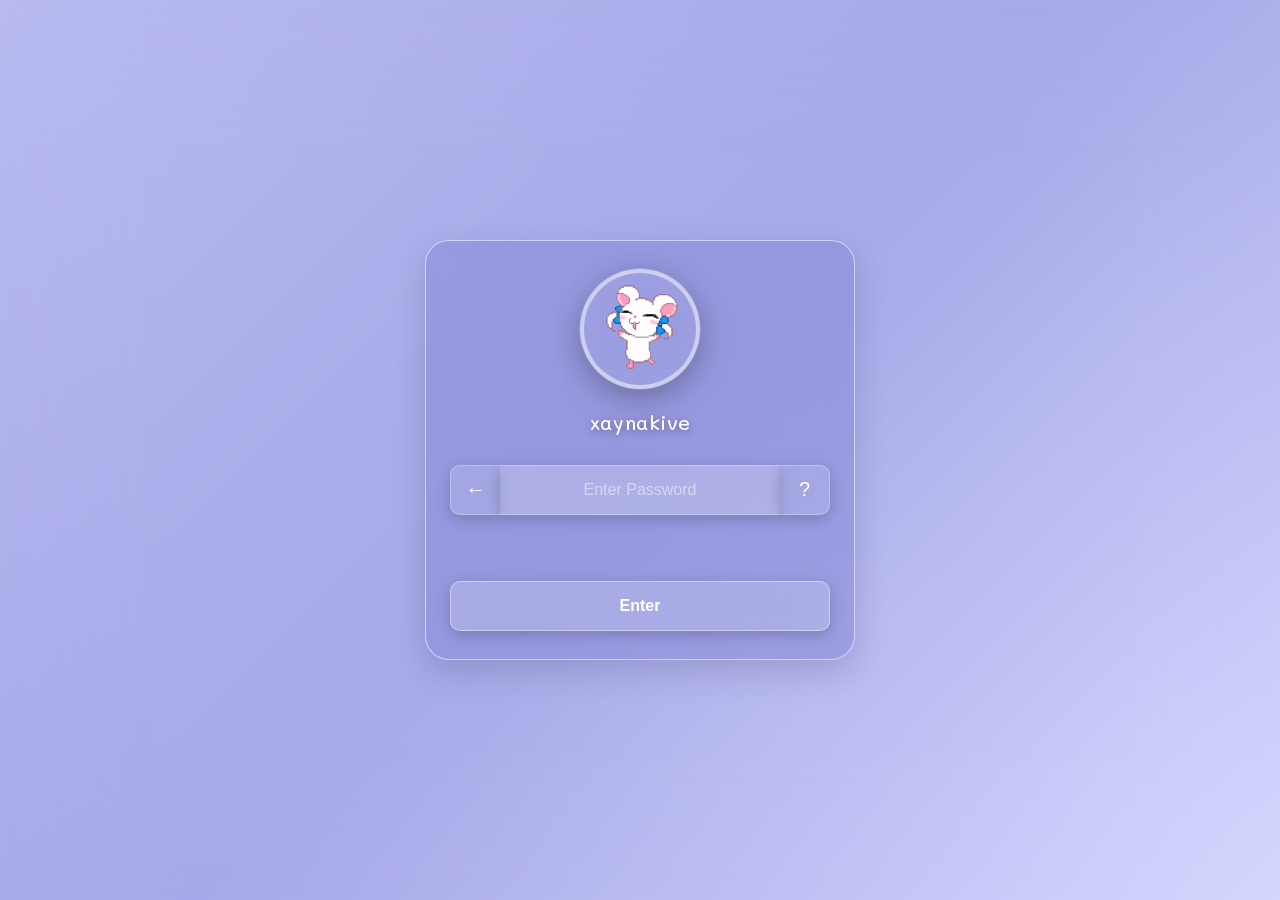
==== login/index.html @ b687f59f "ShimmerOS initial" ====
<!DOCTYPE html>
<html lang="en">
<head>
  <meta charset="UTF-8">
  <meta name="viewport" content="width=device-width, initial-scale=1.0">
  <title>Login - ShimmerOS</title>
  <link rel="stylesheet" href="../assets/css/themes.css">
  <link rel="stylesheet" href="../assets/css/login.css">
  <link rel="stylesheet" href="../../assets/css/base.css">
  <script>
    // Load saved theme
    const savedTheme = localStorage.getItem('ShimmerOS_theme') || 'lavender-light';
    document.documentElement.setAttribute('data-theme', savedTheme);
  </script>
</head>
<body class="login">

  <!-- Background -->
  <div class="login-bg"></div>

  <!-- Login box -->
  <div class="login-box">
    <img src="../assets/imgs/userdata/hamster.gif" class="pfp" alt="User">
    
    <div class="username">xaynakive</div>
    
    <div class="password-container">
      <button class="back-btn" onclick="window.location.href='../index.html'">
        <span>←</span>
      </button>
      
      <input 
        type="password" 
        id="password" 
        class="password-input" 
        placeholder="Enter Password"
        autocomplete="off"
      >
      
      <button class="hint-btn">
        <span>? </span>
      </button>
    </div>
    <p class="login-status" id="loginStatus" role="status" aria-live="polite"></p>
    <button class="enter-btn" onclick="checkLogin()">Enter</button>
  </div>

  <script src="../assets/js/login.js"></script>
</body>
</html>
---- assets/css/themes.css ----
/* ========================================
   ShimmerOS COMPLETE THEME SYSTEM
   ======================================== */

/* ========================================
   💜 LAVENDER - LIGHT
   ======================================== */
:root,
[data-theme="lavender-light"] {
    --color-primary: #8b8fd9;
    --color-primary-light: #a7aaf0;
    --color-primary-lighter: #c6c9ff;
    --color-primary-dark: #5b5fae;

    --bg-gradient-start: #b8baf1;
    --bg-gradient-mid: #a6a8e8;
    --bg-gradient-end: #d6d8ff;

    --widget-bg:  rgba(139, 143, 217, 0.78);
    --widget-bg-hover: rgba(139, 143, 217, 0.9);
    --widget-glass:   rgba(255, 255, 255, 0.18);
    --widget-border:  rgba(255, 255, 255, 0.55);

    --text-primary:  rgba(255, 255, 255, 0.96);
    --text-secondary:  rgba(255, 255, 255, 0.88);
    --text-muted: rgba(255, 255, 255, 0.72);

    --text-dark: rgba(40, 40, 70, 0.9);
    --text-dark-muted:   rgba(40, 40, 70, 0.65);

    --accent-highlight:  rgba(255, 255, 255, 0.95);
    --accent-shadow:  rgba(40, 40, 70, 0.18);

    --menubar-bg: rgba(214, 216, 255, 0.8);
    --menubar-text: #5b5fae;

    --weather-bg:   rgba(166, 168, 232, 0.75);
    --calendar-bg:  rgba(139, 143, 217, 0.85);
    --dock-bg: rgba(245, 245, 255, 0.75);

    --shadow-sm: 0 2px 10px rgba(40, 40, 70, 0.08);
    --shadow-md: 0 6px 20px rgba(40, 40, 70, 0.12);
    --shadow-lg: 0 12px 32px rgba(40, 40, 70, 0.18);

    --transition-fast:  0.18s ease;
    --transition-normal: 0.32s ease;
    
    /* Theme photos */
    --polaroid-1: url('../imgs/userdata/themes/lavender/p1.jpeg');
    --polaroid-2: url('../imgs/userdata/themes/lavender/p2.jpeg');
    --square-photo: url('../imgs/userdata/themes/lavender/sq.jpeg');
    --top-decor:  url('../imgs/userdata/themes/lavender/top.png');
    --bottom-decor: url('../imgs/userdata/themes/lavender/bottom.png');
    
    /* App icons */
    --icon-cats-perspective: url('../imgs/userdata/themes/lavender/lavender_vinyl.png');
    --icon-calculator: url('../imgs/userdata/themes/lavender/lavender_vinyl.png');
    --icon-echoura: url('../imgs/userdata/themes/lavender/lavender_vinyl.png');
    --icon-mailbox: url('../imgs/userdata/themes/lavender/lavender_vinyl.png');
    --icon-random: url('../imgs/userdata/themes/lavender/lavender_vinyl.png');
    --icon-breeze: url('../imgs/userdata/themes/lavender/lavender_vinyl.png');
    --icon-memoir: url('../imgs/userdata/themes/lavender/lavender_vinyl.png');
    --icon-scrapbook: url('../imgs/userdata/themes/lavender/lavender_vinyl.png');
    --icon-lemonure: url('../imgs/userdata/themes/lavender/lavender_vinyl.png');
    --icon-home: url('../imgs/userdata/themes/lavender/lavender_home.png');
}

/* ========================================
   💜 LAVENDER - DARK
   ======================================== */
[data-theme="lavender-dark"] {
    --color-primary: #a7aaf0;
    --color-primary-light: #b8baf1;
    --color-primary-lighter: #d6d8ff;
    --color-primary-dark: #8b8fd9;

    --bg-gradient-start: #000000;
    --bg-gradient-mid: #0a0a1a;
    --bg-gradient-end: #14142e;

    --widget-bg:   rgba(139, 143, 217, 0.15);
    --widget-bg-hover: rgba(139, 143, 217, 0.25);
    --widget-glass:   rgba(255, 255, 255, 0.05);
    --widget-border:   rgba(167, 170, 240, 0.3);

    --text-primary:   rgba(255, 255, 255, 0.95);
    --text-secondary:  rgba(255, 255, 255, 0.8);
    --text-muted: rgba(255, 255, 255, 0.5);

    --text-dark: #a7aaf0;
    --text-dark-muted: #8b8fd9;

    --accent-highlight: #d6d8ff;
    --accent-shadow: rgba(0, 0, 0, 0.5);

    --menubar-bg: rgba(10, 10, 26, 0.95);
    --menubar-text: #b8baf1;

    --weather-bg: rgba(139, 143, 217, 0.2);
    --calendar-bg:   rgba(139, 143, 217, 0.2);
    --dock-bg: rgba(10, 10, 26, 0.9);

    --shadow-sm: 0 2px 10px rgba(0, 0, 0, 0.3);
    --shadow-md: 0 6px 20px rgba(0, 0, 0, 0.4);
    --shadow-lg: 0 12px 32px rgba(0, 0, 0, 0.6);

    --transition-fast:   0.18s ease;
    --transition-normal: 0.32s ease;
    
    --polaroid-1: url('../imgs/userdata/themes/lavender/p1.jpeg');
    --polaroid-2: url('../imgs/userdata/themes/lavender/p2.jpeg');
    --square-photo: url('../imgs/userdata/themes/lavender/sq.jpeg');
    --top-decor: url('../imgs/userdata/themes/lavender/top.png');
    --bottom-decor: url('../imgs/userdata/themes/lavender/bottom.png');
    
    --icon-cats-perspective: url('../imgs/userdata/themes/lavender/lavender_vinyl.png');
    --icon-calculator: url('../imgs/userdata/themes/lavender/lavender_vinyl.png');
    --icon-echoura: url('../imgs/userdata/themes/lavender/lavender_vinyl.png');
    --icon-mailbox: url('../imgs/userdata/themes/lavender/lavender_vinyl.png');
    --icon-random:  url('../imgs/userdata/themes/lavender/lavender_vinyl.png');
    --icon-breeze: url('../imgs/userdata/themes/lavender/lavender_vinyl.png');
    --icon-memoir: url('../imgs/userdata/themes/lavender/lavender_vinyl.png');
    --icon-scrapbook: url('../imgs/userdata/themes/lavender/lavender_vinyl.png');
    --icon-lemonure:  url('../imgs/userdata/themes/lavender/lavender_vinyl.png');
    --icon-home: url('../imgs/userdata/themes/lavender/lavender_home.png');
}

/* ========================================
   🌸 ROSE - LIGHT
   ======================================== */
[data-theme="rose-light"] {
    --color-primary:   #e63946;
    --color-primary-light: #f27186;
    --color-primary-lighter: #ffb3ba;
    --color-primary-dark: #c81d2e;

    --bg-gradient-start: #ffc1cc;
    --bg-gradient-mid: #ffb3ba;
    --bg-gradient-end: #ffe0e5;

    --widget-bg:   rgba(230, 57, 70, 0.75);
    --widget-bg-hover: rgba(230, 57, 70, 0.9);
    --widget-glass:   rgba(255, 255, 255, 0.2);
    --widget-border:   rgba(255, 255, 255, 0.6);

    --text-primary:  rgba(255, 255, 255, 0.98);
    --text-secondary:   rgba(255, 255, 255, 0.9);
    --text-muted:  rgba(255, 255, 255, 0.75);

    --text-dark: rgba(120, 20, 30, 0.95);
    --text-dark-muted:  rgba(120, 20, 30, 0.7);

    --accent-highlight:   rgba(255, 255, 255, 1);
    --accent-shadow:   rgba(120, 20, 30, 0.2);

    --menubar-bg: rgba(255, 224, 229, 0.85);
    --menubar-text: #c81d2e;

    --weather-bg: rgba(242, 113, 134, 0.75);
    --calendar-bg:   rgba(230, 57, 70, 0.8);
    --dock-bg: rgba(255, 240, 245, 0.8);

    --shadow-sm: 0 2px 10px rgba(120, 20, 30, 0.1);
    --shadow-md: 0 6px 20px rgba(120, 20, 30, 0.15);
    --shadow-lg: 0 12px 32px rgba(120, 20, 30, 0.2);

    --transition-fast:  0.18s ease;
    --transition-normal: 0.32s ease;
    
    --polaroid-1: url('../imgs/userdata/themes/rose/p1.jpg');
    --polaroid-2: url('../imgs/userdata/themes/rose/p2.jpg');
    --square-photo: url('../imgs/userdata/themes/rose/sq.jpg');
    --top-decor: url('../imgs/userdata/themes/rose/top.png');
    --bottom-decor: url('../imgs/userdata/themes/rose/bottom.png');
    
    --icon-cats-perspective: url('../imgs/userdata/themes/rose/rose_vinyl.png');
    --icon-calculator: url('../imgs/userdata/themes/rose/rose_vinyl.png');
    --icon-echoura: url('../imgs/userdata/themes/rose/rose_vinyl.png');
    --icon-mailbox: url('../imgs/userdata/themes/rose/rose_vinyl.png');
    --icon-random: url('../imgs/userdata/themes/rose/rose_vinyl.png');
    --icon-breeze: url('../imgs/userdata/themes/rose/rose_vinyl.png');
    --icon-memoir: url('../imgs/userdata/themes/rose/rose_vinyl.png');
    --icon-scrapbook: url('../imgs/userdata/themes/rose/rose_vinyl.png');
    --icon-lemonure: url('../imgs/userdata/themes/rose/rose_vinyl.png');
    --icon-home: url('../imgs/userdata/themes/rose/rose_home.png');
}

/* ========================================
   🌸 ROSE - DARK
   ======================================== */
[data-theme="rose-dark"] {
    --color-primary:  #f27186;
    --color-primary-light: #ffb3ba;
    --color-primary-lighter: #ffc1cc;
    --color-primary-dark: #e63946;

    --bg-gradient-start: #000000;
    --bg-gradient-mid: #1a0508;
    --bg-gradient-end: #2d0a10;

    --widget-bg:   rgba(230, 57, 70, 0.15);
    --widget-bg-hover: rgba(230, 57, 70, 0.25);
    --widget-glass:  rgba(255, 255, 255, 0.05);
    --widget-border:  rgba(242, 113, 134, 0.3);

    --text-primary:  rgba(255, 255, 255, 0.95);
    --text-secondary:   rgba(255, 255, 255, 0.8);
    --text-muted: rgba(255, 255, 255, 0.5);

    --text-dark: #f27186;
    --text-dark-muted: #e63946;

    --accent-highlight:  #ffb3ba;
    --accent-shadow: rgba(0, 0, 0, 0.5);

    --menubar-bg: rgba(26, 5, 8, 0.95);
    --menubar-text: #ffb3ba;

    --weather-bg: rgba(230, 57, 70, 0.2);
    --calendar-bg:  rgba(230, 57, 70, 0.2);
    --dock-bg: rgba(26, 5, 8, 0.9);

    --shadow-sm: 0 2px 10px rgba(0, 0, 0, 0.3);
    --shadow-md: 0 6px 20px rgba(0, 0, 0, 0.4);
    --shadow-lg: 0 12px 32px rgba(0, 0, 0, 0.6);

    --transition-fast: 0.18s ease;
    --transition-normal:   0.32s ease;
    
    --polaroid-1: url('../imgs/userdata/themes/rose/p1.jpg');
    --polaroid-2: url('../imgs/userdata/themes/rose/p2.jpg');
    --square-photo: url('../imgs/userdata/themes/rose/sq.jpg');
    --top-decor: url('../imgs/userdata/themes/rose/top.png');
    --bottom-decor: url('../imgs/userdata/themes/rose/bottom.png');
    
    --icon-cats-perspective: url('../imgs/userdata/themes/rose/rose_vinyl.png');
    --icon-calculator: url('../imgs/userdata/themes/rose/rose_vinyl.png');
    --icon-echoura:  url('../imgs/userdata/themes/rose/rose_vinyl.png');
    --icon-mailbox: url('../imgs/userdata/themes/rose/rose_vinyl.png');
    --icon-random: url('../imgs/userdata/themes/rose/rose_vinyl.png');
    --icon-breeze: url('../imgs/userdata/themes/rose/rose_vinyl.png');
    --icon-memoir: url('../imgs/userdata/themes/rose/rose_vinyl.png');
    --icon-scrapbook: url('../imgs/userdata/themes/rose/rose_vinyl.png');
    --icon-lemonure: url('../imgs/userdata/themes/rose/rose_vinyl.png');
    --icon-home: url('../imgs/userdata/themes/rose/rose_home.png');
}

/* ========================================
   💗 BLUSH - LIGHT
   ======================================== */
[data-theme="blush-light"] {
    --color-primary:  #ffc0cb;
    --color-primary-light: #ffd6dd;
    --color-primary-lighter: #ffe6ec;
    --color-primary-dark: #ffaabb;

    --bg-gradient-start: #fff0f3;
    --bg-gradient-mid: #ffe6ec;
    --bg-gradient-end: #fff5f7;

    --widget-bg:  rgba(255, 192, 203, 0.75);
    --widget-bg-hover: rgba(255, 192, 203, 0.9);
    --widget-glass:   rgba(255, 255, 255, 0.3);
    --widget-border:   rgba(255, 255, 255, 0.7);

    --text-primary:   rgba(255, 255, 255, 0.98);
    --text-secondary:   rgba(255, 255, 255, 0.9);
    --text-muted:  rgba(255, 255, 255, 0.75);

    --text-dark: rgba(150, 80, 100, 0.95);
    --text-dark-muted:   rgba(150, 80, 100, 0.7);

    --accent-highlight: rgba(255, 255, 255, 1);
    --accent-shadow: rgba(150, 80, 100, 0.15);

    --menubar-bg: rgba(255, 245, 247, 0.9);
    --menubar-text: #ffaabb;

    --weather-bg: rgba(255, 214, 221, 0.75);
    --calendar-bg:  rgba(255, 192, 203, 0.8);
    --dock-bg: rgba(255, 250, 252, 0.85);

    --shadow-sm: 0 2px 10px rgba(150, 80, 100, 0.08);
    --shadow-md: 0 6px 20px rgba(150, 80, 100, 0.12);
    --shadow-lg: 0 12px 32px rgba(150, 80, 100, 0.18);

    --transition-fast:   0.18s ease;
    --transition-normal: 0.32s ease;
    
    --polaroid-1: url('../imgs/userdata/themes/blush/p1.jpg');
    --polaroid-2: url('../imgs/userdata/themes/blush/p2.jpg');
    --square-photo: url('../imgs/userdata/themes/blush/sq.jpg');
    --top-decor: url('../imgs/userdata/themes/blush/top.png');
    --bottom-decor:  url('../imgs/userdata/themes/blush/bottom.png');
    
    --icon-cats-perspective: url('../imgs/userdata/themes/blush/blush_vinyl.png');
    --icon-calculator: url('../imgs/userdata/themes/blush/blush_vinyl.png');
    --icon-echoura: url('../imgs/userdata/themes/blush/blush_vinyl.png');
    --icon-mailbox: url('../imgs/userdata/themes/blush/blush_vinyl.png');
    --icon-random: url('../imgs/userdata/themes/blush/blush_vinyl.png');
    --icon-breeze: url('../imgs/userdata/themes/blush/blush_vinyl.png');
    --icon-memoir: url('../imgs/userdata/themes/blush/blush_vinyl.png');
    --icon-scrapbook: url('../imgs/userdata/themes/blush/blush_vinyl.png');
    --icon-lemonure: url('../imgs/userdata/themes/blush/blush_vinyl.png');
    --icon-home: url('../imgs/userdata/themes/blush/blush_home.png');
}

/* ========================================
   💗 BLUSH - DARK
   ======================================== */
[data-theme="blush-dark"] {
    --color-primary: #ffd6dd;
    --color-primary-light:   #ffe6ec;
    --color-primary-lighter: #fff5f7;
    --color-primary-dark: #ffc0cb;

    --bg-gradient-start: #000000;
    --bg-gradient-mid: #1a0a0d;
    --bg-gradient-end: #2d1419;

    --widget-bg:   rgba(255, 192, 203, 0.15);
    --widget-bg-hover: rgba(255, 192, 203, 0.25);
    --widget-glass:   rgba(255, 255, 255, 0.05);
    --widget-border:   rgba(255, 214, 221, 0.3);

    --text-primary:   rgba(255, 255, 255, 0.95);
    --text-secondary:   rgba(255, 255, 255, 0.8);
    --text-muted: rgba(255, 255, 255, 0.5);

    --text-dark: #ffd6dd;
    --text-dark-muted: #ffc0cb;

    --accent-highlight: #ffe6ec;
    --accent-shadow: rgba(0, 0, 0, 0.5);

    --menubar-bg: rgba(26, 10, 13, 0.95);
    --menubar-text: #ffe6ec;

    --weather-bg: rgba(255, 192, 203, 0.2);
    --calendar-bg:   rgba(255, 192, 203, 0.2);
    --dock-bg: rgba(26, 10, 13, 0.9);

    --shadow-sm: 0 2px 10px rgba(0, 0, 0, 0.3);
    --shadow-md: 0 6px 20px rgba(0, 0, 0, 0.4);
    --shadow-lg: 0 12px 32px rgba(0, 0, 0, 0.6);

    --transition-fast:  0.18s ease;
    --transition-normal: 0.32s ease;
    
    --polaroid-1: url('../imgs/userdata/themes/blush/p1.jpg');
    --polaroid-2: url('../imgs/userdata/themes/blush/p2.jpg');
    --square-photo: url('../imgs/userdata/themes/blush/sq.jpg');
    --top-decor: url('../imgs/userdata/themes/blush/top.png');
    --bottom-decor:  url('../imgs/userdata/themes/blush/bottom.png');
    
    --icon-cats-perspective: url('../imgs/userdata/themes/blush/blush_vinyl.png');
    --icon-calculator: url('../imgs/userdata/themes/blush/blush_vinyl.png');
    --icon-echoura: url('../imgs/userdata/themes/blush/blush_vinyl.png');
    --icon-mailbox: url('../imgs/userdata/themes/blush/blush_vinyl.png');
    --icon-random: url('../imgs/userdata/themes/blush/blush_vinyl.png');
    --icon-breeze: url('../imgs/userdata/themes/blush/blush_vinyl.png');
    --icon-memoir: url('../imgs/userdata/themes/blush/blush_vinyl.png');
    --icon-scrapbook: url('../imgs/userdata/themes/blush/blush_vinyl.png');
    --icon-lemonure: url('../imgs/userdata/themes/blush/blush_vinyl.png');
    --icon-home: url('../imgs/userdata/themes/blush/blush_home.png');
}

/* ========================================
   🦪 PEARL - LIGHT
   ======================================== */
[data-theme="pearl-light"] {
    --color-primary: #f8f8ff;
    --color-primary-light: #ffffff;
    --color-primary-lighter: #fafafa;
    --color-primary-dark: #e8e8f5;

    --bg-gradient-start: #ffffff;
    --bg-gradient-mid: #f8f8ff;
    --bg-gradient-end: #fafaff;

    --widget-bg:   rgba(255, 255, 255, 0.6);
    --widget-bg-hover: rgba(255, 255, 255, 0.8);
    --widget-glass:   rgba(255, 255, 255, 0.4);
    --widget-border:   rgba(200, 200, 232, 0.5);

    --text-primary:   rgba(80, 80, 120, 0.95);
    --text-secondary:  rgba(80, 80, 120, 0.85);
    --text-muted: rgba(80, 80, 120, 0.65);

    --text-dark: rgba(60, 60, 100, 0.95);
    --text-dark-muted:  rgba(60, 60, 100, 0.7);

    --accent-highlight: rgba(255, 255, 255, 1);
    --accent-shadow:   rgba(200, 200, 232, 0.3);

    --menubar-bg: rgba(255, 255, 255, 0.9);
    --menubar-text: #9090c0;

    --weather-bg:   rgba(248, 248, 255, 0.7);
    --calendar-bg:   rgba(255, 255, 255, 0.75);
    --dock-bg: rgba(255, 255, 255, 0.8);

    --shadow-sm: 0 2px 10px rgba(200, 200, 232, 0.2);
    --shadow-md: 0 6px 20px rgba(200, 200, 232, 0.25);
    --shadow-lg: 0 12px 32px rgba(200, 200, 232, 0.3);

    --transition-fast: 0.18s ease;
    --transition-normal: 0.32s ease;
    
    --polaroid-1: url('../imgs/userdata/themes/pearl/p1.jpg');
    --polaroid-2: url('../imgs/userdata/themes/pearl/p2.jpg');
    --square-photo:  url('../imgs/userdata/themes/pearl/sq.jpeg');
    --top-decor: url('../imgs/userdata/themes/pearl/top.png');
    --bottom-decor: url('../imgs/userdata/themes/pearl/bottom.png');
    
    --icon-cats-perspective:  url('../imgs/userdata/themes/pearl/pearl_vinyl.png');
    --icon-calculator: url('../imgs/userdata/themes/pearl/pearl_vinyl.png');
    --icon-echoura: url('../imgs/userdata/themes/pearl/pearl_vinyl.png');
    --icon-mailbox: url('../imgs/userdata/themes/pearl/pearl_vinyl.png');
    --icon-random: url('../imgs/userdata/themes/pearl/pearl_vinyl.png');
    --icon-breeze: url('../imgs/userdata/themes/pearl/pearl_vinyl.png');
    --icon-memoir: url('../imgs/userdata/themes/pearl/pearl_vinyl.png');
    --icon-scrapbook: url('../imgs/userdata/themes/pearl/pearl_vinyl.png');
    --icon-lemonure: url('../imgs/userdata/themes/pearl/pearl_vinyl.png');
    --icon-home: url('../imgs/userdata/themes/pearl/pearl_home.png');
}

/* ========================================
   🦪 PEARL - DARK
   ======================================== */
[data-theme="pearl-dark"] {
    --color-primary: #e8e8f5;
    --color-primary-light:  #f8f8ff;
    --color-primary-lighter: #ffffff;
    --color-primary-dark: #d8d8e8;

    --bg-gradient-start: #000000;
    --bg-gradient-mid: #0a0a12;
    --bg-gradient-end: #14141e;

    --widget-bg:   rgba(255, 255, 255, 0.08);
    --widget-bg-hover: rgba(255, 255, 255, 0.15);
    --widget-glass:   rgba(255, 255, 255, 0.05);
    --widget-border:   rgba(232, 232, 245, 0.25);

    --text-primary:   rgba(255, 255, 255, 0.95);
    --text-secondary: rgba(255, 255, 255, 0.8);
    --text-muted: rgba(255, 255, 255, 0.5);

    --text-dark: #e8e8f5;
    --text-dark-muted: #d8d8e8;

    --accent-highlight: #f8f8ff;
    --accent-shadow:  rgba(0, 0, 0, 0.5);

    --menubar-bg: rgba(10, 10, 18, 0.95);
    --menubar-text: #e8e8f5;

    --weather-bg:  rgba(255, 255, 255, 0.12);
    --calendar-bg:   rgba(255, 255, 255, 0.12);
    --dock-bg: rgba(10, 10, 18, 0.9);

    --shadow-sm: 0 2px 10px rgba(0, 0, 0, 0.3);
    --shadow-md: 0 6px 20px rgba(0, 0, 0, 0.4);
    --shadow-lg: 0 12px 32px rgba(0, 0, 0, 0.6);

    --transition-fast:   0.18s ease;
    --transition-normal: 0.32s ease;
    
    --polaroid-1: url('../imgs/userdata/themes/pearl/p1.jpg');
    --polaroid-2: url('../imgs/userdata/themes/pearl/p2.jpg');
    --square-photo: url('../imgs/userdata/themes/pearl/sq.jpeg');
    --top-decor: url('../imgs/userdata/themes/pearl/top.png');
    --bottom-decor: url('../imgs/userdata/themes/pearl/bottom.png');
    
    --icon-cats-perspective: url('../imgs/userdata/themes/pearl/pearl_vinyl.png');
    --icon-calculator: url('../imgs/userdata/themes/pearl/pearl_vinyl.png');
    --icon-echoura: url('../imgs/userdata/themes/pearl/pearl_vinyl.png');
    --icon-mailbox: url('../imgs/userdata/themes/pearl/pearl_vinyl.png');
    --icon-random: url('../imgs/userdata/themes/pearl/pearl_vinyl.png');
    --icon-breeze: url('../imgs/userdata/themes/pearl/pearl_vinyl.png');
    --icon-memoir: url('../imgs/userdata/themes/pearl/pearl_vinyl.png');
    --icon-scrapbook: url('../imgs/userdata/themes/pearl/pearl_vinyl.png');
    --icon-lemonure: url('../imgs/userdata/themes/pearl/pearl_vinyl.png');
    --icon-home: url('../imgs/userdata/themes/pearl/pearl_home.png');
}

/* ========================================
   ☁️ SKY - LIGHT
   ======================================== */
[data-theme="sky-light"] {
    --color-primary: #87CEEB;
    --color-primary-light: #a4d9f5;
    --color-primary-lighter: #c1e7ff;
    --color-primary-dark: #6bb6d8;

    --bg-gradient-start: #d4f1f9;
    --bg-gradient-mid: #c1e7ff;
    --bg-gradient-end: #e6f7ff;

    --widget-bg:  rgba(135, 206, 235, 0.75);
    --widget-bg-hover: rgba(135, 206, 235, 0.9);
    --widget-glass:  rgba(255, 255, 255, 0.25);
    --widget-border:   rgba(255, 255, 255, 0.6);

    --text-primary:   rgba(255, 255, 255, 0.98);
    --text-secondary:   rgba(255, 255, 255, 0.9);
    --text-muted: rgba(255, 255, 255, 0.75);

    --text-dark: rgba(30, 80, 120, 0.95);
    --text-dark-muted:   rgba(30, 80, 120, 0.7);

    --accent-highlight:  rgba(255, 255, 255, 1);
    --accent-shadow: rgba(30, 80, 120, 0.15);

    --menubar-bg: rgba(230, 247, 255, 0.9);
    --menubar-text: #6bb6d8;

    --weather-bg: rgba(164, 217, 245, 0.75);
    --calendar-bg: rgba(135, 206, 235, 0.8);
    --dock-bg: rgba(240, 250, 255, 0.85);

    --shadow-sm: 0 2px 10px rgba(30, 80, 120, 0.1);
    --shadow-md: 0 6px 20px rgba(30, 80, 120, 0.15);
    --shadow-lg: 0 12px 32px rgba(30, 80, 120, 0.2);

    --transition-fast: 0.18s ease;
    --transition-normal:   0.32s ease;
    
    --polaroid-1: url('../imgs/userdata/themes/sky/p1.jpg');
    --polaroid-2: url('../imgs/userdata/themes/sky/p2.jpeg');
    --square-photo: url('../imgs/userdata/themes/sky/sq.jpg');
    --top-decor: url('../imgs/userdata/themes/sky/top.png');
    --bottom-decor: url('../imgs/userdata/themes/sky/bottom.png');
    
    --icon-cats-perspective: url('../imgs/userdata/themes/sky/sky_vinyl.png');
    --icon-calculator: url('../imgs/userdata/themes/sky/sky_vinyl.png');
    --icon-echoura:  url('../imgs/userdata/themes/sky/sky_vinyl.png');
    --icon-mailbox: url('../imgs/userdata/themes/sky/sky_vinyl.png');
    --icon-random: url('../imgs/userdata/themes/sky/sky_vinyl.png');
    --icon-breeze: url('../imgs/userdata/themes/sky/sky_vinyl.png');
    --icon-memoir: url('../imgs/userdata/themes/sky/sky_vinyl.png');
    --icon-scrapbook: url('../imgs/userdata/themes/sky/sky_vinyl.png');
    --icon-lemonure: url('../imgs/userdata/themes/sky/sky_vinyl.png');
    --icon-home: url('../imgs/userdata/themes/sky/sky_home.png');
}

/* ========================================
   ☁️ SKY - DARK
   ======================================== */
[data-theme="sky-dark"] {
    --color-primary:  #a4d9f5;
    --color-primary-light: #c1e7ff;
    --color-primary-lighter: #d4f1f9;
    --color-primary-dark: #87CEEB;

    --bg-gradient-start: #000000;
    --bg-gradient-mid: #0a1419;
    --bg-gradient-end: #14282d;

    --widget-bg:   rgba(135, 206, 235, 0.15);
    --widget-bg-hover: rgba(135, 206, 235, 0.25);
    --widget-glass:  rgba(255, 255, 255, 0.05);
    --widget-border:   rgba(164, 217, 245, 0.3);

    --text-primary:  rgba(255, 255, 255, 0.95);
    --text-secondary:   rgba(255, 255, 255, 0.8);
    --text-muted: rgba(255, 255, 255, 0.5);

    --text-dark: #a4d9f5;
    --text-dark-muted:   #87CEEB;

    --accent-highlight: #c1e7ff;
    --accent-shadow: rgba(0, 0, 0, 0.5);

    --menubar-bg: rgba(10, 20, 25, 0.95);
    --menubar-text: #c1e7ff;

    --weather-bg: rgba(135, 206, 235, 0.2);
    --calendar-bg:  rgba(135, 206, 235, 0.2);
    --dock-bg: rgba(10, 20, 25, 0.9);

    --shadow-sm: 0 2px 10px rgba(0, 0, 0, 0.3);
    --shadow-md: 0 6px 20px rgba(0, 0, 0, 0.4);
    --shadow-lg: 0 12px 32px rgba(0, 0, 0, 0.6);

    --transition-fast: 0.18s ease;
    --transition-normal:  0.32s ease;
    
    --polaroid-1: url('../imgs/userdata/themes/sky/p1.jpg');
    --polaroid-2: url('../imgs/userdata/themes/sky/p2.jpeg');
    --square-photo: url('../imgs/userdata/themes/sky/sq.jpg');
    --top-decor: url('../imgs/userdata/themes/sky/top.png');
    --bottom-decor: url('../imgs/userdata/themes/sky/bottom.png');
    
    --icon-cats-perspective: url('../imgs/userdata/themes/sky/sky_vinyl.png');
    --icon-calculator: url('../imgs/userdata/themes/sky/sky_vinyl.png');
    --icon-echoura:  url('../imgs/userdata/themes/sky/sky_vinyl.png');
    --icon-mailbox: url('../imgs/userdata/themes/sky/sky_vinyl.png');
    --icon-random: url('../imgs/userdata/themes/sky/sky_vinyl.png');
    --icon-breeze: url('../imgs/userdata/themes/sky/sky_vinyl.png');
    --icon-memoir: url('../imgs/userdata/themes/sky/sky_vinyl.png');
    --icon-scrapbook: url('../imgs/userdata/themes/sky/sky_vinyl.png');
    --icon-lemonure: url('../imgs/userdata/themes/sky/sky_vinyl.png');
    --icon-home: url('../imgs/userdata/themes/sky/sky_home.png');
}

/* ========================================
   🌿 SAGE - LIGHT
   ======================================== */
[data-theme="sage-light"] {
    --color-primary: #9caf88;
    --color-primary-light: #b5c7a5;
    --color-primary-lighter: #d4e3c8;
    --color-primary-dark: #7a956f;

    --bg-gradient-start: #e8f0df;
    --bg-gradient-mid: #d4e3c8;
    --bg-gradient-end: #f0f7eb;

    --widget-bg:   rgba(156, 175, 136, 0.75);
    --widget-bg-hover: rgba(156, 175, 136, 0.9);
    --widget-glass: rgba(255, 255, 255, 0.25);
    --widget-border:  rgba(255, 255, 255, 0.6);

    --text-primary: rgba(255, 255, 255, 0.98);
    --text-secondary:  rgba(255, 255, 255, 0.9);
    --text-muted: rgba(255, 255, 255, 0.75);

    --text-dark: rgba(50, 70, 40, 0.95);
    --text-dark-muted:   rgba(50, 70, 40, 0.7);

    --accent-highlight: rgba(255, 255, 255, 1);
    --accent-shadow: rgba(50, 70, 40, 0.15);

    --menubar-bg: rgba(240, 247, 235, 0.9);
    --menubar-text: #7a956f;

    --weather-bg: rgba(181, 199, 165, 0.75);
    --calendar-bg: rgba(156, 175, 136, 0.8);
    --dock-bg: rgba(248, 252, 245, 0.85);

    --shadow-sm: 0 2px 10px rgba(50, 70, 40, 0.1);
    --shadow-md: 0 6px 20px rgba(50, 70, 40, 0.15);
    --shadow-lg: 0 12px 32px rgba(50, 70, 40, 0.2);

    --transition-fast: 0.18s ease;
    --transition-normal:  0.32s ease;
    
    --polaroid-1: url('../imgs/userdata/themes/sage/p1.jpg');
    --polaroid-2: url('../imgs/userdata/themes/sage/p2.jpg');
    --square-photo: url('../imgs/userdata/themes/sage/sq.jpg');
    --top-decor: url('../imgs/userdata/themes/sage/top.png');
    --bottom-decor: url('../imgs/userdata/themes/sage/bottom.png');
    
    --icon-cats-perspective: url('../imgs/userdata/themes/sage/sage_vinyl.png');
    --icon-calculator: url('../imgs/userdata/themes/sage/sage_vinyl.png');
    --icon-echoura:  url('../imgs/userdata/themes/sage/sage_vinyl.png');
    --icon-mailbox: url('../imgs/userdata/themes/sage/sage_vinyl.png');
    --icon-random: url('../imgs/userdata/themes/sage/sage_vinyl.png');
    --icon-breeze: url('../imgs/userdata/themes/sage/sage_vinyl.png');
    --icon-memoir: url('../imgs/userdata/themes/sage/sage_vinyl.png');
    --icon-scrapbook: url('../imgs/userdata/themes/sage/sage_vinyl.png');
    --icon-lemonure: url('../imgs/userdata/themes/sage/sage_vinyl.png');
    --icon-home: url('../imgs/userdata/themes/sage/sage_home.png');
}

/* ========================================
   🌿 SAGE - DARK
   ======================================== */
[data-theme="sage-dark"] {
    --color-primary: #b5c7a5;
    --color-primary-light: #d4e3c8;
    --color-primary-lighter:   #e8f0df;
    --color-primary-dark: #9caf88;

    --bg-gradient-start:  #000000;
    --bg-gradient-mid: #0a120a;
    --bg-gradient-end: #142414;

    --widget-bg:   rgba(156, 175, 136, 0.15);
    --widget-bg-hover:   rgba(156, 175, 136, 0.25);
    --widget-glass: rgba(255, 255, 255, 0.05);
    --widget-border:  rgba(181, 199, 165, 0.3);

    --text-primary: rgba(255, 255, 255, 0.95);
    --text-secondary:   rgba(255, 255, 255, 0.8);
    --text-muted: rgba(255, 255, 255, 0.5);

    --text-dark: #b5c7a5;
    --text-dark-muted:  #9caf88;

    --accent-highlight: #d4e3c8;
    --accent-shadow: rgba(0, 0, 0, 0.5);

    --menubar-bg: rgba(10, 18, 10, 0.95);
    --menubar-text: #d4e3c8;

    --weather-bg: rgba(156, 175, 136, 0.2);
    --calendar-bg: rgba(156, 175, 136, 0.2);
    --dock-bg: rgba(10, 18, 10, 0.9);

    --shadow-sm: 0 2px 10px rgba(0, 0, 0, 0.3);
    --shadow-md: 0 6px 20px rgba(0, 0, 0, 0.4);
    --shadow-lg: 0 12px 32px rgba(0, 0, 0, 0.6);

    --transition-fast: 0.18s ease;
    --transition-normal: 0.32s ease;
    
    --polaroid-1: url('../imgs/userdata/themes/sage/p1.jpg');
    --polaroid-2: url('../imgs/userdata/themes/sage/p2.jpg');
    --square-photo: url('../imgs/userdata/themes/sage/sq.jpg');
    --top-decor: url('../imgs/userdata/themes/sage/top.png');
    --bottom-decor: url('../imgs/userdata/themes/sage/bottom.png');
    
    --icon-cats-perspective: url('../imgs/userdata/themes/sage/sage_vinyl.png');
    --icon-calculator: url('../imgs/userdata/themes/sage/sage_vinyl.png');
    --icon-echoura: url('../imgs/userdata/themes/sage/sage_vinyl.png');
    --icon-mailbox:  url('../imgs/userdata/themes/sage/sage_vinyl.png');
    --icon-random: url('../imgs/userdata/themes/sage/sage_vinyl.png');
    --icon-breeze: url('../imgs/userdata/themes/sage/sage_vinyl.png');
    --icon-memoir: url('../imgs/userdata/themes/sage/sage_vinyl.png');
    --icon-scrapbook: url('../imgs/userdata/themes/sage/sage_vinyl.png');
    --icon-lemonure: url('../imgs/userdata/themes/sage/sage_vinyl.png');
    --icon-home: url('../imgs/userdata/themes/sage/sage_home.png');
}

/* ========================================
   🌑 VOID - LIGHT
   ======================================== */
[data-theme="void-light"] {
    --color-primary: #6b7280;
    --color-primary-light: #9ca3af;
    --color-primary-lighter: #d1d5db;
    --color-primary-dark: #4b5563;

    --bg-gradient-start: #f3f4f6;
    --bg-gradient-mid: #e5e7eb;
    --bg-gradient-end: #f9fafb;

    --widget-bg:  rgba(107, 114, 128, 0.75);
    --widget-bg-hover: rgba(107, 114, 128, 0.9);
    --widget-glass: rgba(255, 255, 255, 0.25);
    --widget-border:   rgba(255, 255, 255, 0.6);

    --text-primary: rgba(255, 255, 255, 0.98);
    --text-secondary:  rgba(255, 255, 255, 0.9);
    --text-muted:   rgba(255, 255, 255, 0.75);

    --text-dark: rgba(30, 30, 40, 0.95);
    --text-dark-muted:   rgba(30, 30, 40, 0.7);

    --accent-highlight: rgba(255, 255, 255, 1);
    --accent-shadow: rgba(30, 30, 40, 0.15);

    --menubar-bg: rgba(249, 250, 251, 0.9);
    --menubar-text: #4b5563;

    --weather-bg: rgba(156, 163, 175, 0.75);
    --calendar-bg:   rgba(107, 114, 128, 0.8);
    --dock-bg: rgba(255, 255, 255, 0.85);

    --shadow-sm: 0 2px 10px rgba(30, 30, 40, 0.1);
    --shadow-md: 0 6px 20px rgba(30, 30, 40, 0.15);
    --shadow-lg: 0 12px 32px rgba(30, 30, 40, 0.2);

    --transition-fast: 0.18s ease;
    --transition-normal:   0.32s ease;
    
    --polaroid-1: url('../imgs/userdata/themes/void/p1.jpg');
    --polaroid-2: url('../imgs/userdata/themes/void/p2.jpg');
    --square-photo: url('../imgs/userdata/themes/void/sq.jpg');
    --top-decor: url('../imgs/userdata/themes/void/top.png');
    --bottom-decor: url('../imgs/userdata/themes/void/bottom.png');
    
    --icon-cats-perspective: url('../imgs/userdata/themes/void/void_vinyl.png');
    --icon-calculator: url('../imgs/userdata/themes/void/void_vinyl.png');
    --icon-echoura:  url('../imgs/userdata/themes/void/void_vinyl.png');
    --icon-mailbox: url('../imgs/userdata/themes/void/void_vinyl.png');
    --icon-random: url('../imgs/userdata/themes/void/void_vinyl.png');
    --icon-breeze: url('../imgs/userdata/themes/void/void_vinyl.png');
    --icon-memoir: url('../imgs/userdata/themes/void/void_vinyl.png');
    --icon-scrapbook: url('../imgs/userdata/themes/void/void_vinyl.png');
    --icon-lemonure: url('../imgs/userdata/themes/void/void_vinyl.png');
    --icon-home: url('../imgs/userdata/themes/void/void_home.png');
}

/* ========================================
   🌑 VOID - DARK
   ======================================== */
[data-theme="void-dark"] {
    --color-primary: #00ff9f;
    --color-primary-light: #00ffb8;
    --color-primary-lighter: #66ffc9;
    --color-primary-dark: #00e68a;

    --bg-gradient-start: #000000;
    --bg-gradient-mid:   #000000;
    --bg-gradient-end: #000000;

    --widget-bg: rgba(0, 255, 159, 0.08);
    --widget-bg-hover: rgba(0, 255, 159, 0.15);
    --widget-glass:   rgba(255, 255, 255, 0.03);
    --widget-border:   rgba(0, 255, 159, 0.3);

    --text-primary: rgba(255, 255, 255, 0.98);
    --text-secondary: rgba(255, 255, 255, 0.85);
    --text-muted:  rgba(255, 255, 255, 0.6);

    --text-dark: #00ff9f;
    --text-dark-muted: #00e68a;

    --accent-highlight: #00ffb8;
    --accent-shadow: rgba(0, 255, 159, 0.5);

    --menubar-bg: rgba(0, 0, 0, 0.98);
    --menubar-text: #00ffb8;

    --weather-bg: rgba(0, 255, 159, 0.1);
    --calendar-bg:   rgba(0, 255, 159, 0.1);
    --dock-bg: rgba(0, 0, 0, 0.95);

    --shadow-sm: 0 2px 10px rgba(0, 255, 159, 0.2);
    --shadow-md: 0 6px 20px rgba(0, 255, 159, 0.3);
    --shadow-lg: 0 12px 32px rgba(0, 255, 159, 0.4);

    --transition-fast:  0.18s ease;
    --transition-normal:  0.32s ease;
    
    --polaroid-1: url('../imgs/userdata/themes/void/p1.jpg');
    --polaroid-2: url('../imgs/userdata/themes/void/p2.jpg');
    --square-photo: url('../imgs/userdata/themes/void/sq.jpg');
    --top-decor: url('../imgs/userdata/themes/void/top.png');
    --bottom-decor: url('../imgs/userdata/themes/void/bottom.png');
    
    --icon-cats-perspective: url('../imgs/userdata/themes/void/void_vinyl.png');
    --icon-calculator: url('../imgs/userdata/themes/void/void_vinyl.png');
    --icon-echoura:  url('../imgs/userdata/themes/void/void_vinyl.png');
    --icon-mailbox: url('../imgs/userdata/themes/void/void_vinyl.png');
    --icon-random: url('../imgs/userdata/themes/void/void_vinyl.png');
    --icon-breeze: url('../imgs/userdata/themes/void/void_vinyl.png');
    --icon-memoir: url('../imgs/userdata/themes/void/void_vinyl.png');
    --icon-scrapbook: url('../imgs/userdata/themes/void/void_vinyl.png');
    --icon-lemonure: url('../imgs/userdata/themes/void/void_vinyl.png');
    --icon-home: url('../imgs/userdata/themes/void/void_home.png');
}

/* Readable semantic text and focus tokens shared across every palette. */
:root,
[data-theme$="-light"] {
    --text-primary: var(--text-dark);
    --text-secondary: var(--text-dark);
    --text-muted: var(--text-dark-muted);
    --focus-ring: #3f356f;
}

[data-theme$="-dark"] {
    --focus-ring: var(--color-primary-light);
}
---- assets/css/login.css ----
/* ========================================
   LOGIN SCREEN - ShimmerOS (THEME-AWARE)
   ======================================== */
.login {
  height: 100vh;
  width: 100vw;
  overflow: hidden;
  display: flex;
  align-items: center;
  justify-content: center;
  position: relative;
  font-family: 'Mali';
}

/* ========================================
   BACKGROUND
   ======================================== */
.login-bg {
  position:  absolute;
  top: 0;
  left: 0;
  width: 100%;
  height: 100%;
  background: linear-gradient(135deg, 
    var(--bg-gradient-start) 0%, 
    var(--bg-gradient-mid) 50%, 
    var(--bg-gradient-end) 100%
  );
  background-size: cover;
  background-position: center;
  z-index: -1;
}

/* Add blur overlay */
.login-bg::before {
  content: '';
  position: absolute;
  inset: 0;
  backdrop-filter: blur(60px);
  -webkit-backdrop-filter: blur(60px);
}

/* ========================================
   LOGIN BOX
   ======================================== */
.login-box {
  display: flex;
  flex-direction: column;
  align-items: center;
  gap: 20px;
  z-index: 10;
  animation: fadeIn 0.5s ease;
  width: min(430px, calc(100vw - 32px));
  padding: 28px 24px;
  border: 1px solid var(--widget-border);
  border-radius: 24px;
  background: color-mix(in srgb, var(--widget-bg) 82%, transparent);
  backdrop-filter: blur(30px);
  -webkit-backdrop-filter: blur(30px);
  box-shadow: var(--shadow-lg);
}

@keyframes fadeIn {
  from {
    opacity: 0;
    transform: translateY(-20px);
  }
  to {
    opacity: 1;
    transform: translateY(0);
  }
}

/* ========================================
   PROFILE PICTURE
   ======================================== */
.pfp {
  width: 120px;
  height: 120px;
  border-radius:  50%;
  object-fit: cover;
  border: 4px solid rgba(255, 255, 255, 0.5);
  box-shadow: 
    0 8px 32px rgba(0, 0, 0, 0.3),
    0 0 0 1px rgba(255, 255, 255, 0.2);
  background: rgba(255, 255, 255, 0.1);
  backdrop-filter: blur(20px);
}

/* ========================================
   USERNAME
   ======================================== */
.username {
  font-size:  20px;
  font-weight:  500;
  color: white;
  text-shadow: 0 2px 8px rgba(0, 0, 0, 0.4);
  letter-spacing: 0.3px;
}

/* ========================================
   PASSWORD CONTAINER (3-PART LAYOUT)
   ======================================== */
.password-container {
  display: flex;
  align-items: center;
  gap: 0;
  margin-top: 10px;
}

.back-btn,
.hint-btn {
  width: 50px;
  height: 50px;
  background: rgba(255, 255, 255, 0.15);
  backdrop-filter: blur(30px);
  -webkit-backdrop-filter: blur(30px);
  border: 1px solid rgba(255, 255, 255, 0.3);
  color: white;
  font-size: 20px;
  display: flex;
  align-items: center;
  justify-content: center;
  cursor: pointer;
  transition: all 0.3s ease;
  box-shadow: 0 4px 16px rgba(0, 0, 0, 0.2);
}

.back-btn {
  border-radius: 10px 0 0 10px;
  border-right: none;
}

.hint-btn {
  border-radius: 0 10px 10px 0;
  border-left: none;
}

.back-btn:hover,
.hint-btn:hover {
  background: rgba(255, 255, 255, 0.25);
  transform: scale(1.05);
}

.back-btn:active,
.hint-btn:active {
  transform: scale(0.95);
}

/* ========================================
   PASSWORD INPUT (CENTER)
   ======================================== */
.password-input {
  width: 280px;
  height: 50px;
  padding: 0 20px;
  background:  rgba(255, 255, 255, 0.15);
  backdrop-filter: blur(30px);
  -webkit-backdrop-filter: blur(30px);
  border: 1px solid rgba(255, 255, 255, 0.3);
  border-left: none;
  border-right: none;
  font-size: 16px;
  font-weight:  500;
  color: white;
  text-align: center;
  outline: none;
  transition: all 0.3s ease;
  box-shadow: 0 4px 16px rgba(0, 0, 0, 0.2);
  font-family: 'Inter', sans-serif;
}

.password-input::placeholder {
  color: rgba(255, 255, 255, 0.5);
  font-weight: 400;
}

.password-input:focus {
  background:  rgba(255, 255, 255, 0.25);
}

/* ========================================
   ENTER BUTTON
   ======================================== */
.enter-btn {
  width: 380px;
  height: 50px;
  background: rgba(255, 255, 255, 0.2);
  backdrop-filter: blur(30px);
  -webkit-backdrop-filter: blur(30px);
  border: 1px solid rgba(255, 255, 255, 0.4);
  border-radius: 10px;
  font-size: 16px;
  font-weight:  600;
  color: white;
  cursor: pointer;
  transition: all 0.3s ease;
  box-shadow: 0 4px 16px rgba(0, 0, 0, 0.2);
  font-family: 'Inter', sans-serif;
  margin-top: 10px;
}

.enter-btn:hover {
  background: rgba(255, 255, 255, 0.3);
  transform: translateY(-2px);
  box-shadow: 0 6px 20px rgba(0, 0, 0, 0.3);
}

.enter-btn:active {
  transform: translateY(0);
}

.login-help,
.login-status {
  width: 100%;
  min-height: 1.4em;
  color: var(--text-secondary);
  text-align: center;
  font-size: 12px;
}


.login-status {
  color: var(--text-primary);
  font-weight: 600;
}

/* ========================================
   SHAKE ANIMATION (WRONG PASSWORD)
   ======================================== */
@keyframes shake {
  0%, 100% { transform: translateX(0); }
  25% { transform: translateX(-10px); }
  75% { transform: translateX(10px); }
}

.shake {
  animation: shake 0.4s ease;
}

/* ========================================
   RESPONSIVE
   ======================================== */
@media (max-width: 768px) {
  .pfp {
    width: 100px;
    height: 100px;
  }
  
  .password-input {
    width: 220px;
  }
  
  .enter-btn {
    width: 320px;
  }
}
---- assets/css/base.css ----
/*  BASE STYLES  */

@import url('https://fonts.googleapis.com/css2?family=Mali:ital,wght@0,200;0,300;0,400;0,500;0,600;0,700;1,200;1,300;1,400;1,500;1,600;1,700&family=Outfit:wght@100..900&display=swap');

* {
    margin: 0;
    padding: 0;
    box-sizing: border-box;
}

body {
    font-family: 'Mali';
    width: 100vw;
    height:  100vh;
    overflow:  hidden;
    background: linear-gradient(135deg, 
        var(--bg-gradient-start) 0%, 
        var(--bg-gradient-mid) 50%, 
        var(--bg-gradient-end) 100%
    );
    position: relative;
}

/*  MENU BAR  */

.menu-bar {
    position: fixed;
    top:  0;
    left: 0;
    right: 0;
    height:  26px;
    background: var(--menubar-bg);
    backdrop-filter: blur(20px) saturate(180%);
    display: flex;
    justify-content: space-between;
    align-items: center;
    padding: 0 16px;
    font-size: 13px;
    z-index:  10000;
    border-bottom: 0.5px solid var(--accent-shadow);
}

.menu-left, .menu-right {
    display: flex;
    align-items: center;
    gap: 16px;
}

.menu-logo {
    font-size: 14px;
}

.menu-item {
    color: var(--menubar-text);
    font-weight: 500;
    cursor: pointer;
    font-size: 13px;
    transition: var(--transition-fast);
}

.menu-item:hover {
    color: var(--color-primary-dark);
    opacity: 1;
}

.menu-icon {
    font-size: 13px;
    cursor: pointer;
    opacity: 0.8;
    transition: var(--transition-fast);
}

.menu-icon:hover {
    opacity: 1;
}

.menu-img {
    width: 14px;
    height: 14px;
    object-fit: contain;
    top: 1px;
    position: relative;
}

.window {
  position: fixed;
  top:  50px;
  left: 50%;
  transform: translateX(-50%);
  background: var(--widget-bg);
  backdrop-filter: blur(30px);
  -webkit-backdrop-filter: blur(30px);
  border-radius: 20px;
  border: 1px solid var(--widget-border);
  box-shadow: var(--shadow-lg);
  overflow: hidden;
  animation:  windowOpen 0.4s cubic-bezier(0.34, 1.56, 0.64, 1);
  height: auto;
  overflow-y: auto;
}

@keyframes windowOpen {
  0% {
    opacity: 0;
    transform:  translateX(-50%) scale(0.95);
  }
  100% {
    opacity: 1;
    transform: translateX(-50%) scale(1);
  }
}

/* WINDOW TITLE BAR  */

.window-bar {
  background:  var(--color-primary);
  backdrop-filter: blur(20px);
  padding: 8px 15px;
  display: flex;
  align-items: center;
  justify-content: space-between;
  border-bottom: 1px solid var(--widget-border);
  height: 35px;
  box-shadow: inset 0 -1px 0 rgba(255,255,255,0.35);
}

.window-controls {
  display: flex;
  gap: 8px;
  align-items: center;
}

.control-btn {
  width: 12px;
  height: 12px;
  border-radius:  50%;
  border: none;
  cursor: pointer;
  transition: var(--transition-fast);
  padding: 0;
  min-width: 12px;
  min-height: 12px;
  flex-shrink: 0;
}

.control-btn.close { background: #ff5f57; }
.control-btn.minimize { background: #ffbd2e; }
.control-btn.maximize { background: #28c840; }

.control-btn:hover {
  filter: brightness(1.2);
  transform: scale(1.15);
}

.window-title {
  position: absolute;
  left: 50%;
  transform:  translateX(-50%);
  font-size: 13px;
  font-weight:  500;
  color: var(--text-primary);
  letter-spacing: 0.3px;
}

/*  SCROLLBAR STYLING  */

.sidebar::-webkit-scrollbar,
.main-content::-webkit-scrollbar {
  width: 8px;
}

.sidebar::-webkit-scrollbar-thumb,
.main-content::-webkit-scrollbar-thumb {
  background: var(--color-primary-light);
  border-radius: 4px;
}

.sidebar::-webkit-scrollbar-track,
.main-content::-webkit-scrollbar-track {
  background: transparent;
}
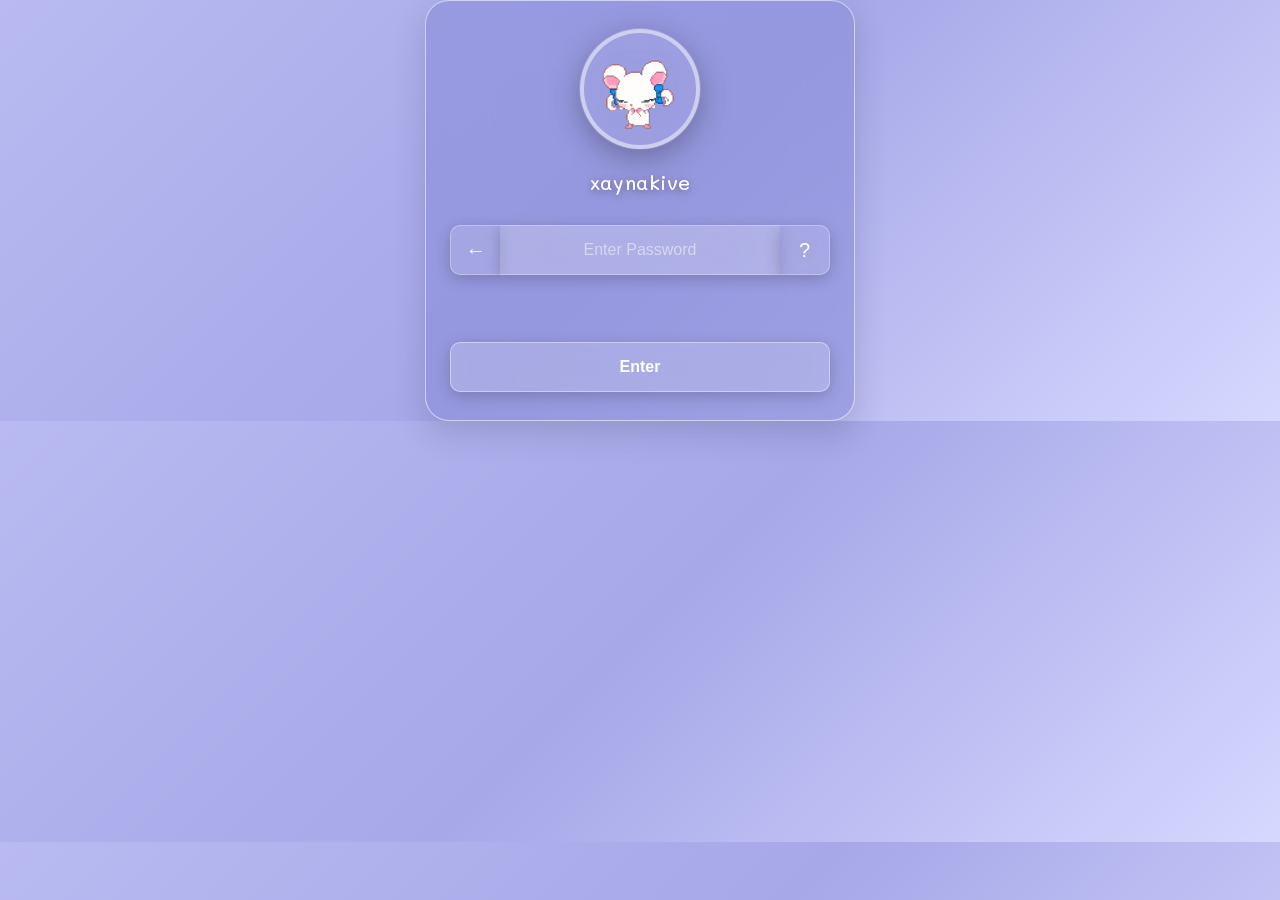
==== commit ccc56592: "Fix base.css path" ====
--- a/login/index.html
+++ b/login/index.html
@@ -6,7 +6,7 @@
   <title>Login - ShimmerOS</title>
   <link rel="stylesheet" href="../assets/css/themes.css">
   <link rel="stylesheet" href="../assets/css/login.css">
-  <link rel="stylesheet" href="../../assets/css/base.css">
+  <link rel="stylesheet" href="../assets/css/base.css">
   <script>
     // Load saved theme
     const savedTheme = localStorage.getItem('ShimmerOS_theme') || 'lavender-light';
@@ -47,4 +47,4 @@
 
   <script src="../assets/js/login.js"></script>
 </body>
-</html>+</html>
--- a/assets/css/login.css
+++ b/assets/css/login.css
@@ -2,8 +2,8 @@
    LOGIN SCREEN - ShimmerOS (THEME-AWARE)
    ======================================== */
 .login {
-  height: 100vh;
-  width: 100vw;
+  height: 100%;
+  width: 100%;
   overflow: hidden;
   display: flex;
   align-items: center;
@@ -31,13 +31,10 @@
   z-index: -1;
 }
 
-/* Add blur overlay */
 .login-bg::before {
   content: '';
   position: absolute;
-  inset: 0;
-  backdrop-filter: blur(60px);
-  -webkit-backdrop-filter: blur(60px);
+  inset: -100;
 }
 
 /* ========================================
@@ -254,4 +251,4 @@
   .enter-btn {
     width: 320px;
   }
-}+}
